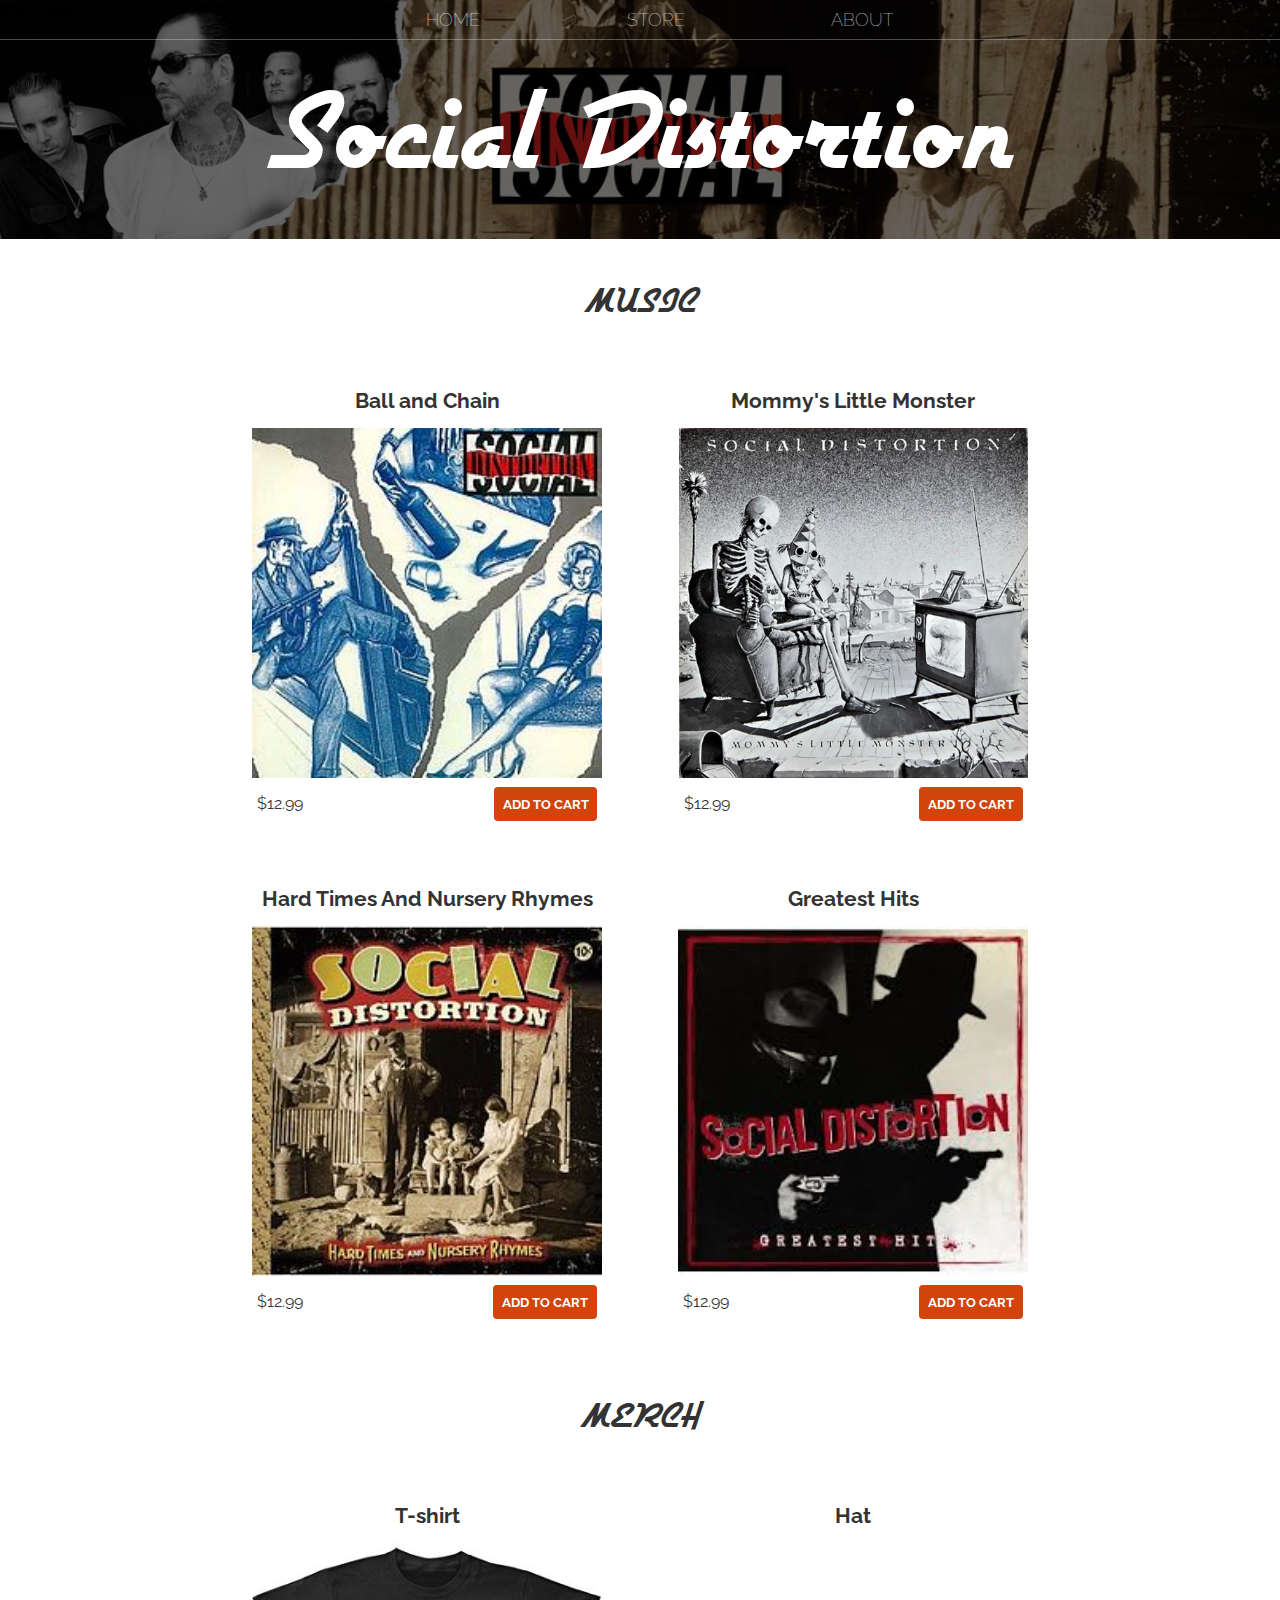
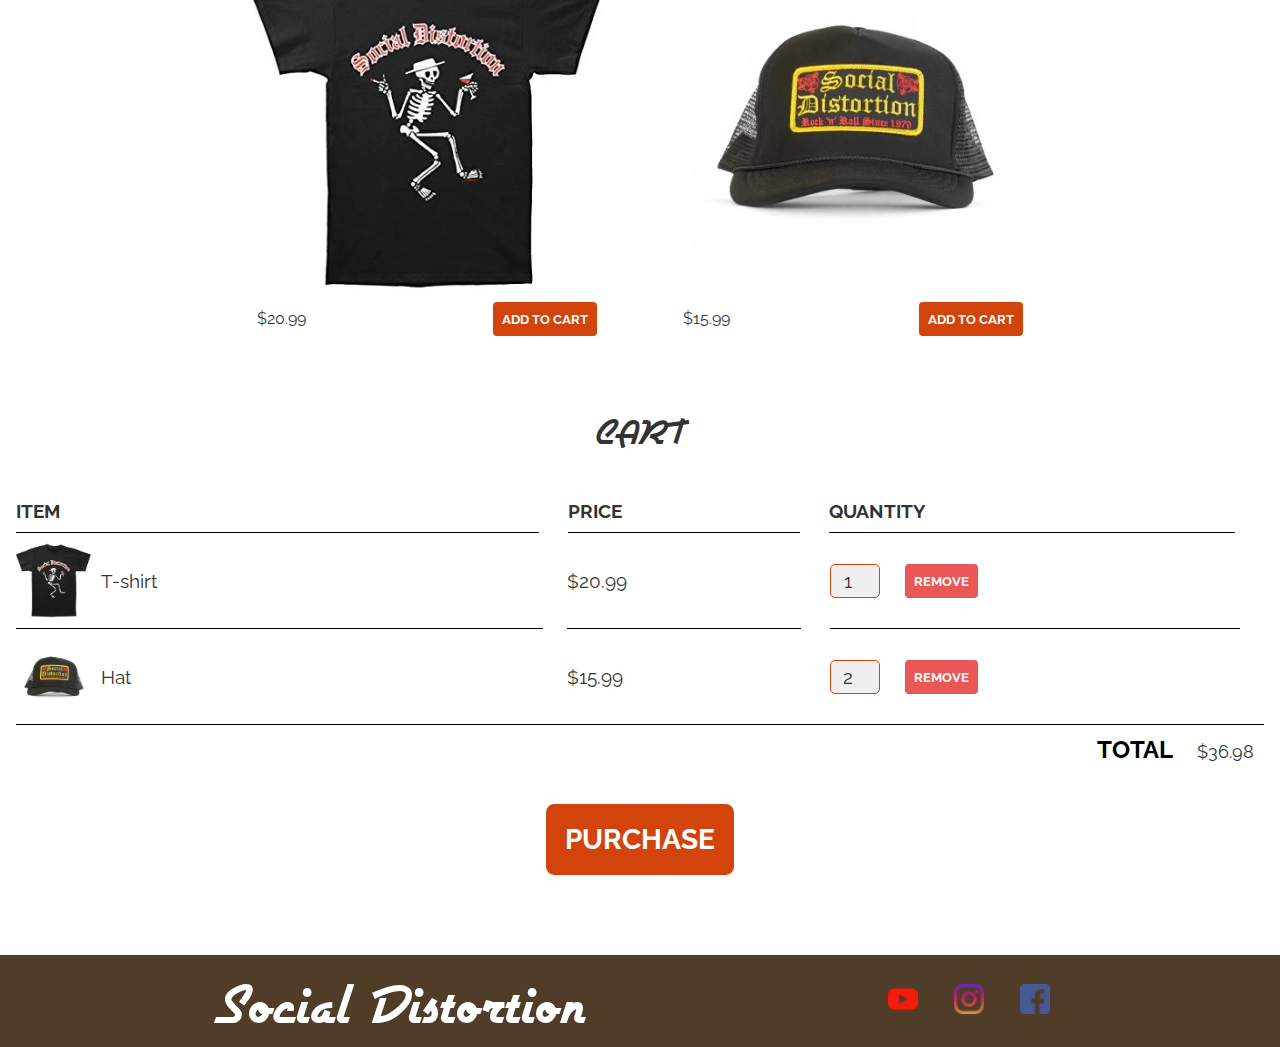
==== store.html @ 7c08b186 "Adding the actual website" ====
<!DOCTYPE html>
<html>

<head>
    <title>Social Distortion | Store </title>
    <meta name="Description" content="This is the description">
    <link rel="stylesheet" href="styles.css">
</head>

<body>
    <header class="main-header">
        <nav class="main-nav nav">
            <ul>
                <li><a href="index.html">HOME</a></li>
                <li><a href="store.html">STORE</a></li>
                <li><a href="about.html">ABOUT</a> </li>
            </ul>
        </nav>
        <h1 class="band-name band-name-large"> Social Distortion </h1>
    </header>

    <section class="container container-section">
        <h2 class="section-header">MUSIC</h2>
        <div class="shop-items">
            <div class="shop-item">
                <span class="shop-item-title">Ball and Chain</span>
                <img class="shop-item-image" src="images/ballandchain.jpg">
                <div class="shop-item-details">
                    <span class="shop-item-price">$12.99</span>
                    <button class="btn btn-primary shop-item-btn" type="button">ADD TO CART</button>
                </div>
            </div>
            <div class="shop-item">
                <span class="shop-item-title">Mommy's Little Monster</span>
                <img class="shop-item-image" src="images/mommyslittlemonster.jpg">
                <div class="shop-item-details">
                    <span class="shop-item-price">$12.99</span>
                    <button class="btn btn-primary shop-item-btn" type="button">ADD TO CART</button>
                </div>
            </div>
            <div class="shop-item">
                <span class="shop-item-title">Hard Times And Nursery Rhymes</span>
                <img class="shop-item-image" src="images/hardtimes.jpg">
                <div class="shop-item-details">
                    <span class="shop-item-price">$12.99</span>
                    <button class="btn btn-primary shop-item-btn" type="button">ADD TO CART</button>
                </div>
            </div>
            <div class="shop-item">
                <span class="shop-item-title">Greatest Hits</span>
                <img class="shop-item-image" src="images/greatesthits.jpg">
                <div class="shop-item-details">
                    <span class="shop-item-price">$12.99</span>
                    <button class="btn btn-primary shop-item-btn" type="button">ADD TO CART</button>
                </div>
            </div>
        </div>
    </section>

    <section class="container content-section">
        <h2 class="section-header">MERCH</h2>
        <div class="shop-items">
            <div class="shop-item">
                <span class="shop-item-title">T-shirt</span>
                <img class="shop-item-image" src="images/socialdtshirt.jpg">
                <div class="shop-item-details">
                    <span class="shop-item-price">$20.99</span>
                    <button class="btn btn-primary shop-item-btn" type="button">ADD TO CART</button>
                </div>
            </div>
            <div class="shop-item">
                <span class="shop-item-title">Hat</span>
                <img class="shop-item-image" src="images/socialdhat.jpg">
                <div class="shop-item-details">
                    <span class="shop-item-price">$15.99</span>
                    <button class="btn btn-primary shop-item-btn" type="button">ADD TO CART</button>
                </div>
            </div>
        </div>
    </section>

    <section class="content-section">
        <h2 class="section-header">CART</h2>
        <div class="cart-items">
            <div class="cart-row">
                <span class="cart-item cart-header cart-column">ITEM</span>
                <span class="cart-price cart-header cart-column">PRICE</span>
                <span class="cart-quantity cart-header cart-column">QUANTITY</span>
            </div>
            <div class="cart-row">
                <div class="cart-item cart-column">
                    <img class="cart-item-image" src="images/socialdtshirt.jpg" width="100" height="100">
                    <span class="cart-item-title">T-shirt</span>
                </div>
                <span class="cart-price cart-column">$20.99</span>
                <div class="cart-quantity cart-column">
                    <input class="cart-quantity-input" type="number" value="1">
                    <button class="btn btn-danger" type="button">REMOVE</button>
                </div>
            </div>
            <div class="cart-row">
                <div class="cart-item cart-column">
                    <img class="cart-item-image" src="images/socialdhat.jpg" width="100" height="100">
                    <span class="cart-item-title">Hat</span>
                </div>
                <span class="cart-price cart-column">$15.99</span>
                <div class="cart-quantity cart-column">
                    <input class="cart-quantity-input" type="number" value="2">
                    <button class="btn btn-danger" type="button">REMOVE</button>
                </div>
            </div>
        </div>
        <div class="cart-total">
            <strong class="cart-total-title">TOTAL</strong>
            <span class="cart-total-price">$36.98</span>
        </div>
        <button class="btn btn-primary btn-purchase" type="button">PURCHASE</button>
    </section>
    <footer class="main-footer">
            <div class="container main-footer-container">
                <h3 class="band-name">Social Distortion</h3>
                <ul class="nav footer-nav">
                    <li>
                        <a href="https://youtube.com" target="_blank">
                            <img src="images/youtube_logo.png">
                        </a>
                    </li>
                    <li>
                        <a href="https://isntagram.com" target="_blank">
                            <img src="images/instagram_logo.png">
                        </a>
                    </li>
                    <li>
                        <a href="https://facebook.com" target="_blank">
                            <img src="images/facebook_logo.png">
                        </a>
                    </li>
                </ul>
            </div>
        </footer>
</body>

</html>
---- styles.css ----
@import url('https://fonts.googleapis.com/css?family=Raleway&display=swap');
@font-face{
    font-family: "Airstream";
    src: url("fonts/airstreamnf-webfont.woff") format("woff"),
         url("fonts/airstreamnf-webfont.woff2") format("woff2");
    font-weight: normal;
    font-style: normal;
}

@font-face {
    font-family: "jamesfajardo";
    src: url("fonts/james_fajardo-webfont.woff") format("woff"),
        url("fonts/james_fajardo-webfont.woff2") format("woff2");
    font-weight: normal;
    font-style: normal;
}

* {
    box-sizing: border-box;
    font-family: Raleway;
    color: #777;
}

html, body {
    margin: 0;
    padding: 0;
}

.nav ul {
    margin: 0;
}

.nav li {
    display: inline;
}

.nav a {
    display: inline-block;
    padding: 0.5em;
    color: white;
    text-decoration: none;
}

.main-nav {
    text-align: center;
    font-size: 1.1em;
    font-weight: lighter;
    border-bottom: 1px solid rgba(255,255,255, 0.3);
}

.main-nav li {
    padding: 0 5%;
}

.band-name {
    text-align: center;
    margin: 0;
    font-size: 4em;
    font-family: "Airstream";
    font-weight: normal;
    color: white;
}

.band-name-large {
    font-size: 8em;
}

.nav a:hover {
    background-color: rgba(255,255,255, 0.3);
}


.main-header {
    background-color: rgba(0,0,0, 0.6);
    background-image: url("images/main-header.jpg");
    background-blend-mode: multiply;
    background-size: cover;
    padding-bottom: 30px;
}

.content-section {
    margin: 1em;
}

.container {
    max-width: 900px;
    margin: 0 auto;
    padding: 0 1.5em;
}

.section-header {
    font-family: "Airstream";
    font-weight: normal;
    color: #333;
    text-align: center;
    font-size: 2.5em;
}

.about-band-image {
    float: left;
    height: 300px;
    width: 300px;
    margin: 15px;
    border-radius: 50%;
}

.main-footer {
    background-color: rgba(48, 27, 2, 0.85);
    color: white;
    padding: 0.25em 0;
}

.main-footer-container {
    display: flex;
    align-items: center;
}

.main-footer-container ul {
    flex-grow: 1;
    text-align: end;
}

.footer-nav li {
    padding: 0 0.5em;
}

.footer-nav img {
    width: 30px;
    height: 30px;
}

.btn {
    text-align: center;
    vertical-align: middle;
    padding: 0.67em;
    cursor: pointer;
}

.btn-header {
    margin: 0.5em 15% 2em 15%;
    color: white;
    border: 2px solid white;
    background-color: rgba(153, 51, 10, 0.2);
    border-radius: 0;
    font-size: 1.5em;
    font-weight: lighter;
    padding-left: 2em;
    padding-right: 2em;
}

.btn-header:hover{
    background-color: rgba(211, 68, 12, 0.4);   
}

.btn-play {
    display: block;
    margin: 0 auto;
    font-size: 4em;
    border-radius: 500%;
    padding: 0;
    width: 100px;
    height: 100px;
    background: url("images/icons8-play-100.png") 8px;
}

.tour-row {
    border-bottom: 1px solid black;
    padding-bottom: 1em;
    margin: 1em;
}

.tour-row:last-child{
    border-bottom: none;
}

.tour-item {
    display: inline-block;
    padding-right: 0.5em;
}

.tour-date {
    color: #555;
    font-weight: bold;
    width: 15%;
}

.tour-city {
    width: 42%;
}

.tour-arena {
    width: 20%;
}

.tour-btn {
    max-width: 19%;
}

.btn-primary {
    color: white;
    background-color: rgba(211, 68, 12);
    border: none;
    border-radius: 0.3em;
    font-weight: bold;
}

.btn-primary:hover {
    background-color: rgb(165, 50, 4);
}

.shop-item  {
    margin: 30px;
}

.shop-item-title {
    display: block;
    width: 100%;
    text-align: center;
    font-weight: bold;
    font-size: 1.3em;
    color: #333;
    margin-bottom: 15px;
}

.shop-item-image {
    height: 350px;
}

.shop-item-details {
    display: flex;
    align-items: center;
    padding: 5px;
}

.shop-item-price {
    flex-grow: 1;
    color: #333;
}

.shop-items {
    display: flex;
    flex-wrap: wrap;
    justify-content: space-around;
}

.cart-header {
    font-weight: bold;
    font-size: 1.2em;
    color: #333;
}

.cart-column {
    display: flex;
    align-items: center;
    border-bottom: 1px solid black;
    margin-right: 1.5em;
    padding-bottom: 10px;
    margin-top: 10px;
}

.cart-row {
    display: flex;
}

.cart-item {
    width: 45%;
}

.cart-price {
    width: 20%;
    font-size: 1.2em;
    color: #333;
}

.cart-quantity {
    width: 35%;
}

.cart-item-title {
    color: #333;
    margin-left: 0.5em;
    font-size: 1.2em;
}

.cart-item-image {
    width: 75px;
    height: auto;
    border-radius: 10px;
}

.btn-danger {
    color: white;
    background-color: #eb5757;
    border: none;
    border-radius: 0.3em;
    font-weight: bold;
}

.btn-danger:hover {
    background-color: #cc4c4c;
}

.cart-quantity-input {
    height: 34px;
    width: 50px;
    border-radius: 5px;
    border: 1px solid rgba(211, 68, 12);
    background-color: #eee;
    color: #333;
    padding: 0;
    text-align: center;
    font-size: 1.2em;
    margin-right: 25px;
}

.cart-row:last-child {
    border-bottom: 1px solid black;
}

.cart-row:last-child .cart-column {
    border: none;
}

.cart-total {
    text-align: end;
    margin-top: 10px;
    margin-right: 10px;
}

.cart-total-title {
    font-weight: bold;
    font-size: 1.5em;
    color: black;
    margin-right: 20px;
}

.cart-total-price {
    color: #333;
    font-size: 1.1em;
}

.btn-purchase {
    display: block;
    margin: 40px auto 80px auto;
    font-size: 1.75em;
}
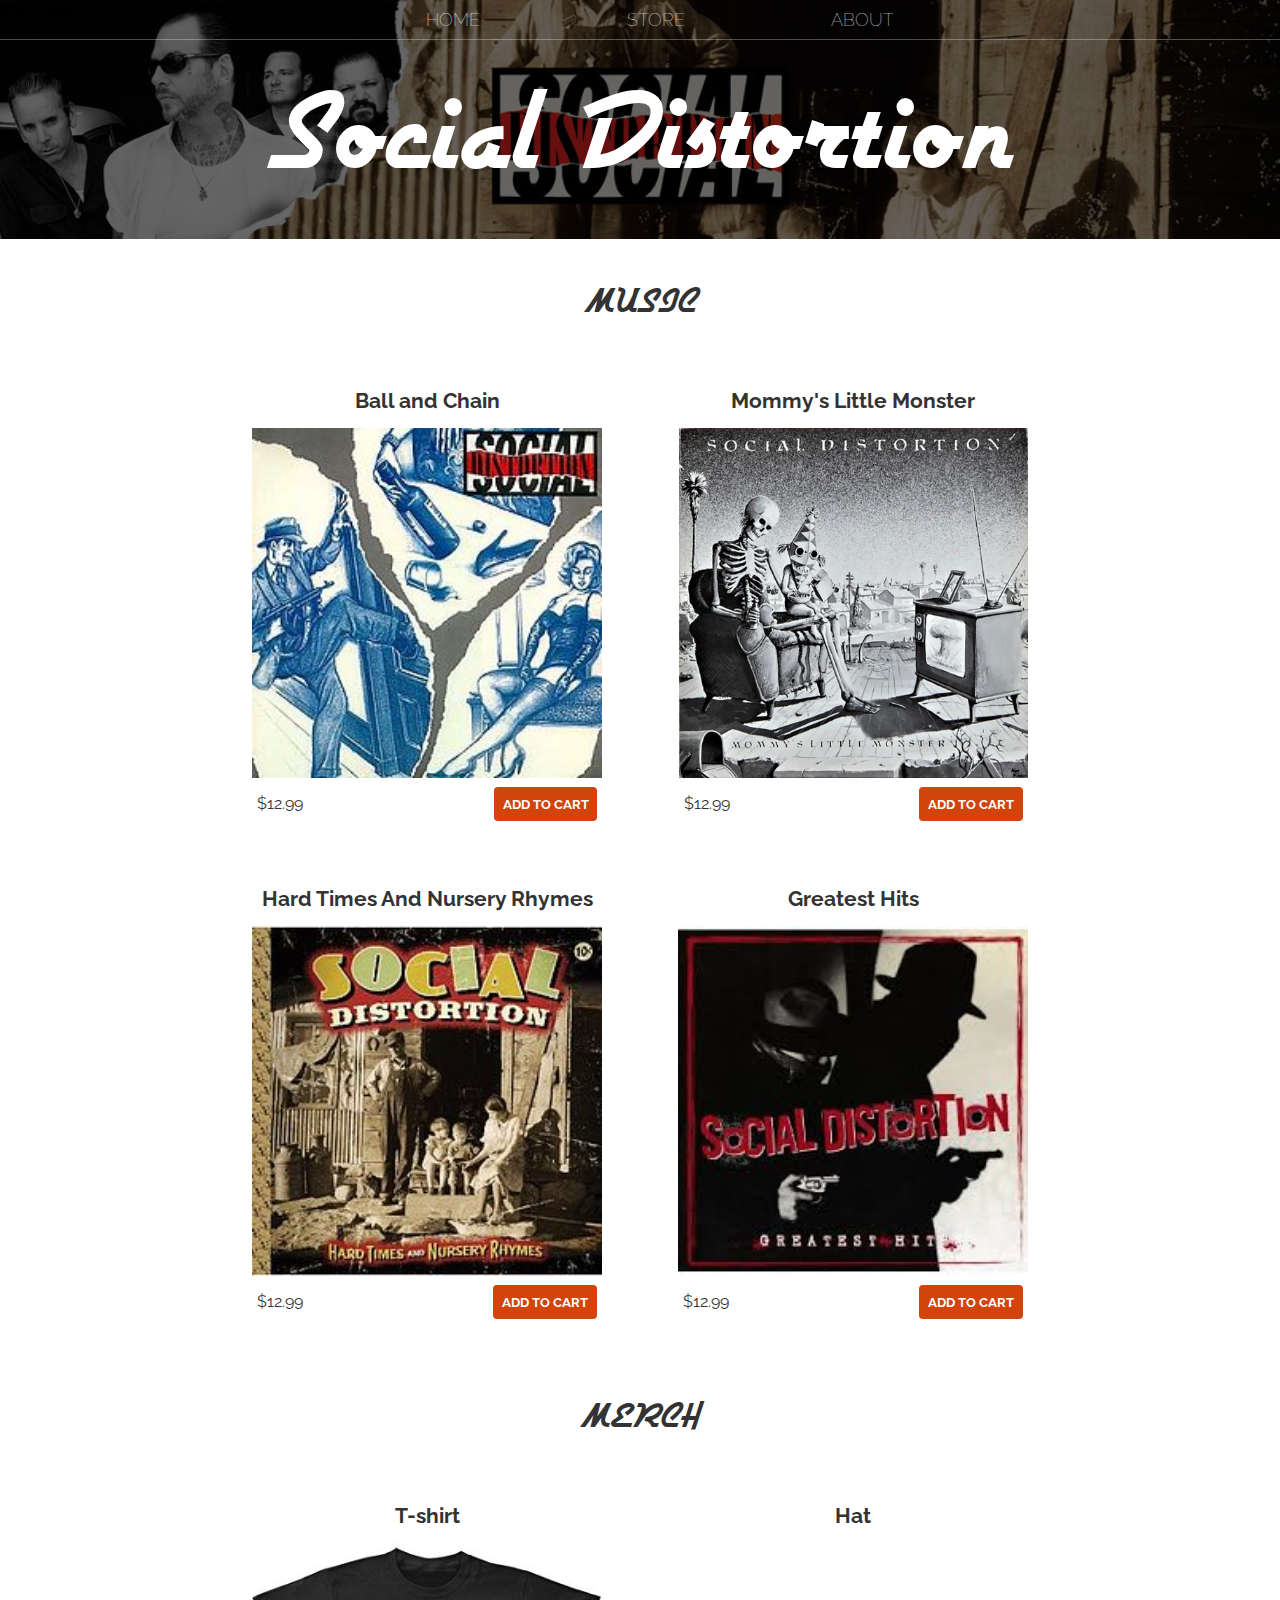
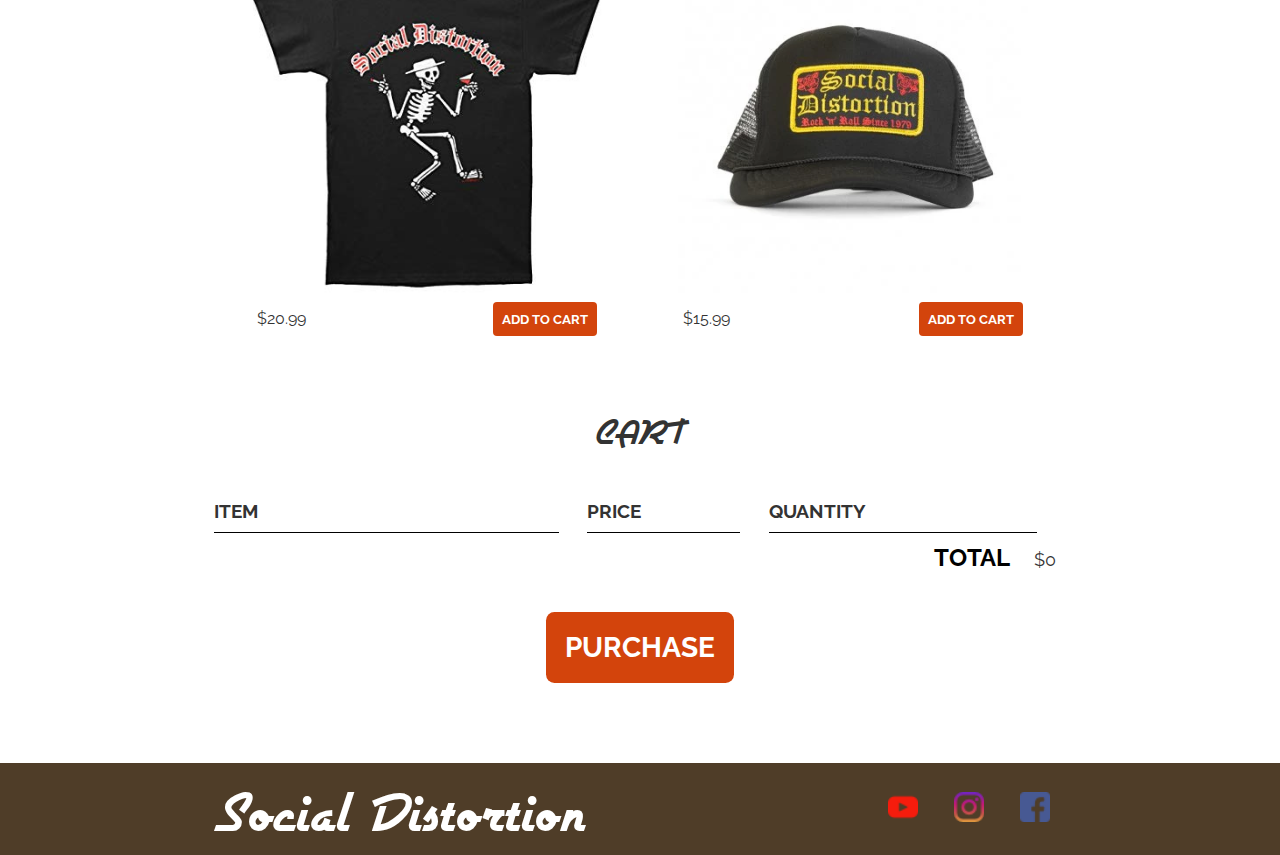
==== commit 2686f732: "added functionality to the store cart" ====
--- a/store.html
+++ b/store.html
@@ -5,6 +5,7 @@
     <title>Social Distortion | Store </title>
     <meta name="Description" content="This is the description">
     <link rel="stylesheet" href="styles.css">
+    <script src="store.js" async></script>
 </head>
 
 <body>
@@ -79,65 +80,44 @@
         </div>
     </section>
 
-    <section class="content-section">
+    <section class="container content-section">
         <h2 class="section-header">CART</h2>
+
+        <div class="cart-row">
+            <span class="cart-item cart-header cart-column">ITEM</span>
+            <span class="cart-price cart-header cart-column">PRICE</span>
+            <span class="cart-quantity cart-header cart-column">QUANTITY</span>
+        </div>
         <div class="cart-items">
-            <div class="cart-row">
-                <span class="cart-item cart-header cart-column">ITEM</span>
-                <span class="cart-price cart-header cart-column">PRICE</span>
-                <span class="cart-quantity cart-header cart-column">QUANTITY</span>
-            </div>
-            <div class="cart-row">
-                <div class="cart-item cart-column">
-                    <img class="cart-item-image" src="images/socialdtshirt.jpg" width="100" height="100">
-                    <span class="cart-item-title">T-shirt</span>
-                </div>
-                <span class="cart-price cart-column">$20.99</span>
-                <div class="cart-quantity cart-column">
-                    <input class="cart-quantity-input" type="number" value="1">
-                    <button class="btn btn-danger" type="button">REMOVE</button>
-                </div>
-            </div>
-            <div class="cart-row">
-                <div class="cart-item cart-column">
-                    <img class="cart-item-image" src="images/socialdhat.jpg" width="100" height="100">
-                    <span class="cart-item-title">Hat</span>
-                </div>
-                <span class="cart-price cart-column">$15.99</span>
-                <div class="cart-quantity cart-column">
-                    <input class="cart-quantity-input" type="number" value="2">
-                    <button class="btn btn-danger" type="button">REMOVE</button>
-                </div>
-            </div>
         </div>
         <div class="cart-total">
             <strong class="cart-total-title">TOTAL</strong>
-            <span class="cart-total-price">$36.98</span>
+            <span class="cart-total-price">$0</span>
         </div>
         <button class="btn btn-primary btn-purchase" type="button">PURCHASE</button>
     </section>
     <footer class="main-footer">
-            <div class="container main-footer-container">
-                <h3 class="band-name">Social Distortion</h3>
-                <ul class="nav footer-nav">
-                    <li>
-                        <a href="https://youtube.com" target="_blank">
-                            <img src="images/youtube_logo.png">
-                        </a>
-                    </li>
-                    <li>
-                        <a href="https://isntagram.com" target="_blank">
-                            <img src="images/instagram_logo.png">
-                        </a>
-                    </li>
-                    <li>
-                        <a href="https://facebook.com" target="_blank">
-                            <img src="images/facebook_logo.png">
-                        </a>
-                    </li>
-                </ul>
-            </div>
-        </footer>
+        <div class="container main-footer-container">
+            <h3 class="band-name">Social Distortion</h3>
+            <ul class="nav footer-nav">
+                <li>
+                    <a href="https://youtube.com" target="_blank">
+                        <img src="images/youtube_logo.png">
+                    </a>
+                </li>
+                <li>
+                    <a href="https://isntagram.com" target="_blank">
+                        <img src="images/instagram_logo.png">
+                    </a>
+                </li>
+                <li>
+                    <a href="https://facebook.com" target="_blank">
+                        <img src="images/facebook_logo.png">
+                    </a>
+                </li>
+            </ul>
+        </div>
+    </footer>
 </body>
 
 </html>